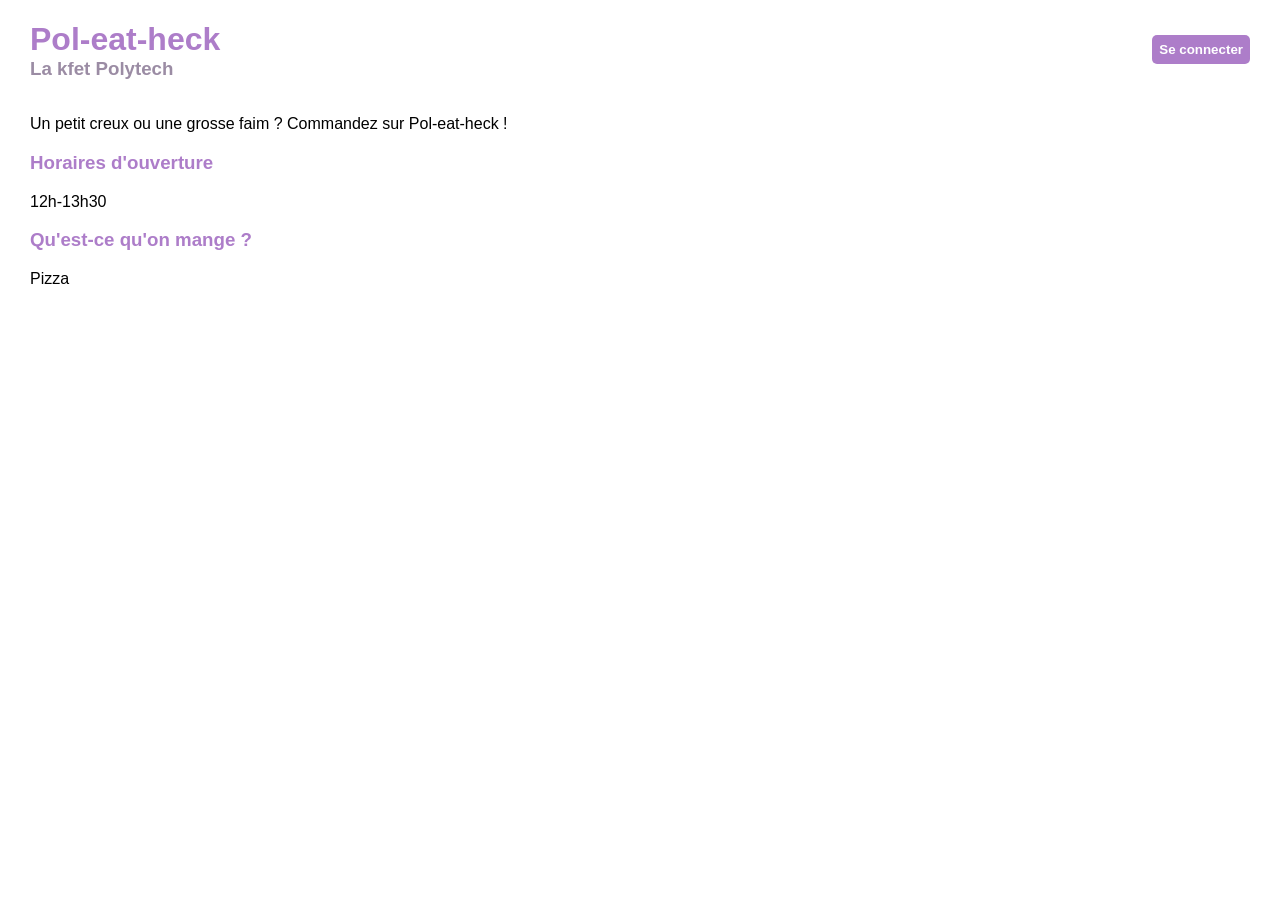
==== html/index.html @ 7629fba8 "Basic front for home page" ====
<!DOCTYPE html>
<html>
    <head>
        <meta charset="UTF-8">
        <meta name="viewport" content="width=device-width, initial-scale=1.0">
        <link rel="stylesheet" href="../css/style.css"/>
        <title>Pol-eat-heck</title>
    </head>
    <body>
        <div class="header">
            <div>
                <h1>Pol-eat-heck</h1>
                <h3>La kfet Polytech</h3>
            </div>
            <button>Se connecter</button>
        </div>
        <div>
            <p>Un petit creux ou une grosse faim ? Commandez sur Pol-eat-heck !</p>
        </div>
        <div>
            <h3>Horaires d'ouverture</h3>
            <p>12h-13h30</p> 
        </div>
        <div>
            <h3>Qu'est-ce qu'on mange ?</h3>
            <p>Pizza</p>
        </div>
        
    </body>
</html>
---- css/style.css ----
:root{
    --primary: #ad7dc9;
    --secondary: #9b8ca4;
}

body {
    font-family: 'Segoe UI', Arial, sans-serif;
    margin-top: 0;
    margin-left: 30px;
    margin-right: 30px;
    background-color: #fff;
}

.header{
    display : flex;
    justify-content: space-between;
    align-items: center;
    
    h1{
        color:var(--primary);
        margin-bottom: 0;
    }
    h3{
        color:var(--secondary);
        margin-top: 0;
    }
}

h3{
    color:var(--primary);
}

button{
    background-color:var(--primary);
    border: 0;
    color: #ffffff;
    font-weight:bold;
    padding: 7px;
    border-radius: 5px;
}
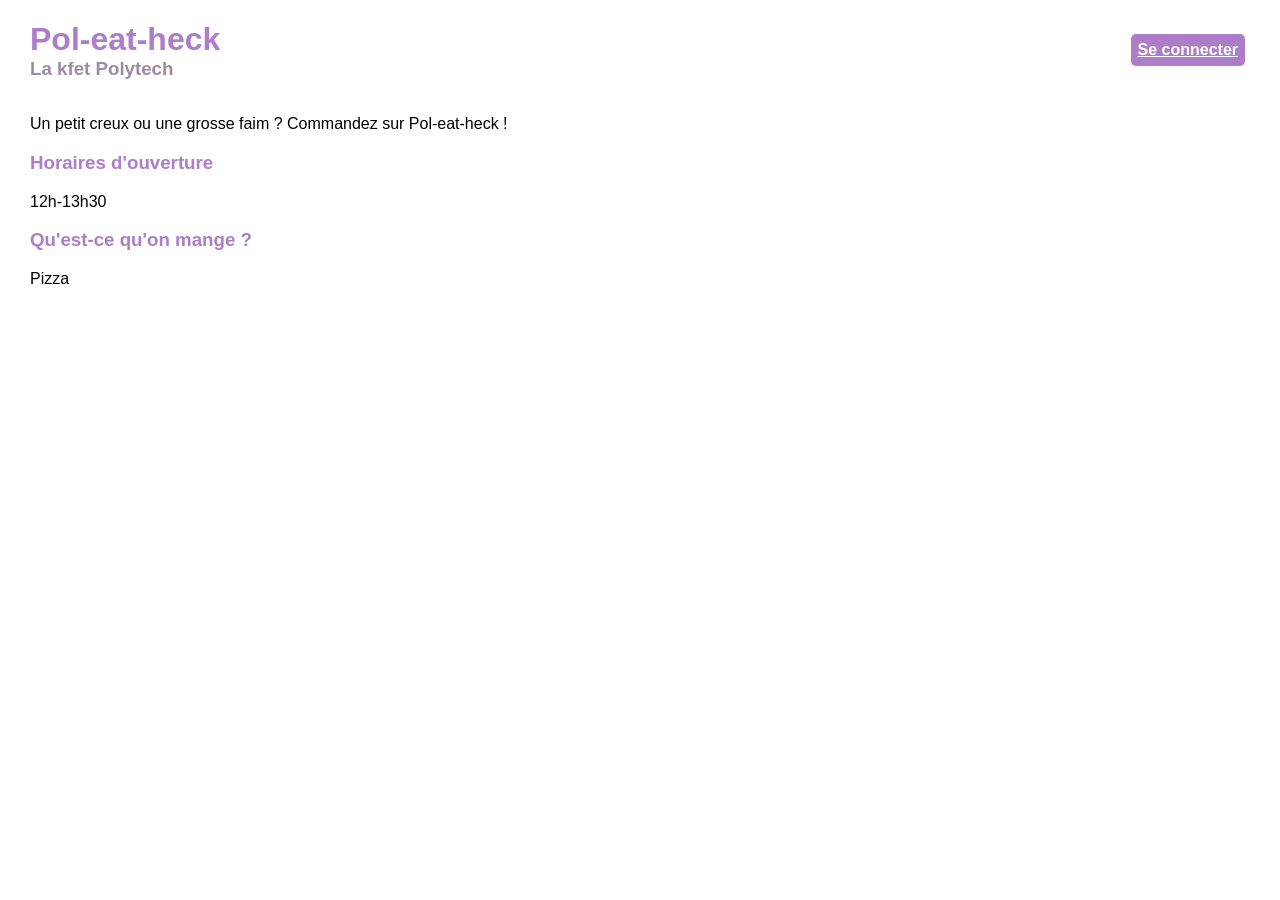
==== commit 7e6f229b: "Change the button into a link" ====
--- a/html/index.html
+++ b/html/index.html
@@ -12,7 +12,7 @@
                 <h1>Pol-eat-heck</h1>
                 <h3>La kfet Polytech</h3>
             </div>
-            <button>Se connecter</button>
+            <a href="auth.html">Se connecter</a>
         </div>
         <div>
             <p>Un petit creux ou une grosse faim ? Commandez sur Pol-eat-heck !</p>
--- a/css/style.css
+++ b/css/style.css
@@ -1,4 +1,4 @@
-:root{
+:root {
     --primary: #ad7dc9;
     --secondary: #9b8ca4;
 }
@@ -11,11 +11,11 @@
     background-color: #fff;
 }
 
-.header{
+.header {
     display : flex;
     justify-content: space-between;
     align-items: center;
-    
+
     h1{
         color:var(--primary);
         margin-bottom: 0;
@@ -30,11 +30,12 @@
     color:var(--primary);
 }
 
-button{
+a {
     background-color:var(--primary);
     border: 0;
     color: #ffffff;
     font-weight:bold;
     padding: 7px;
     border-radius: 5px;
+    margin: 5px;
 }
